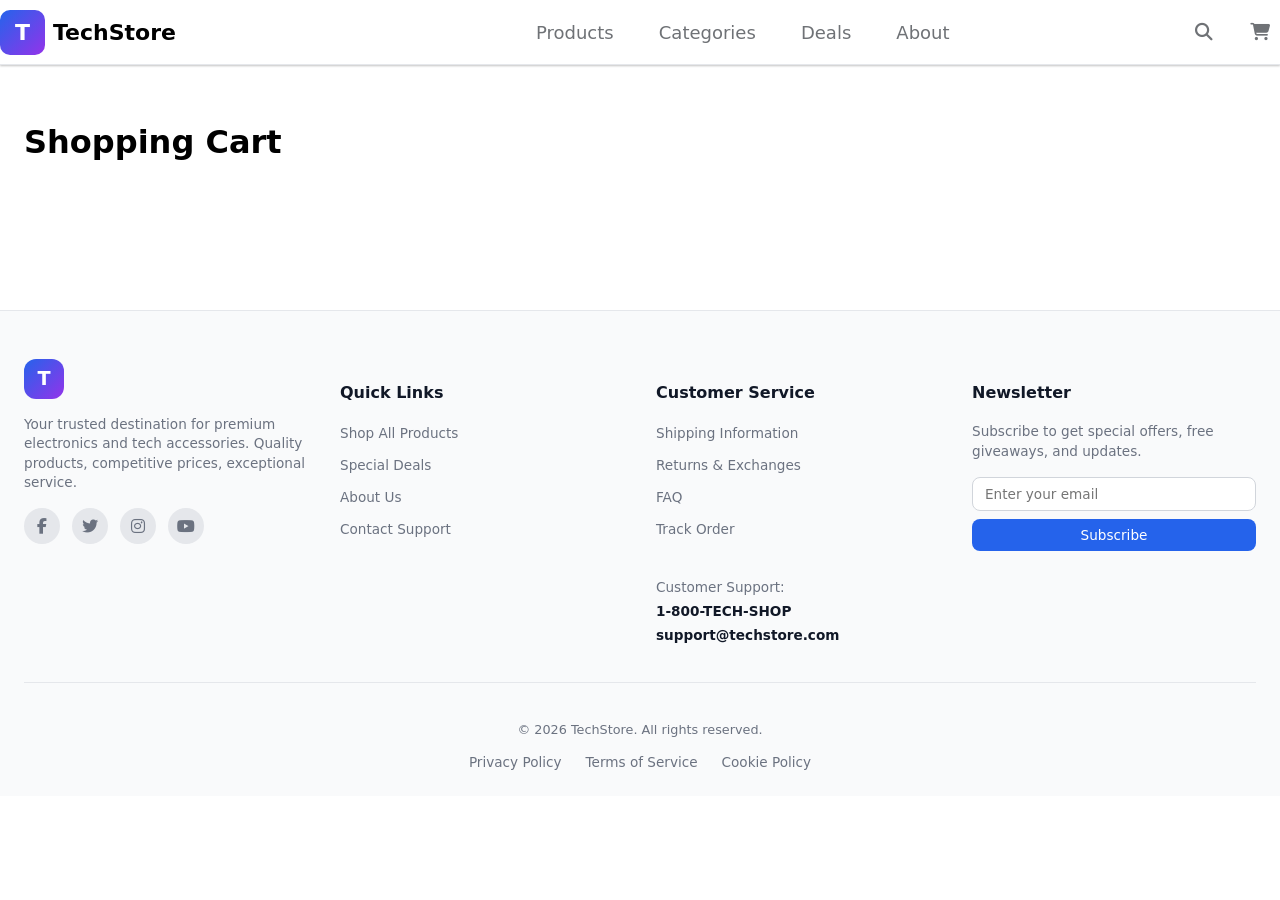
==== cart.html @ 21f39f79 "basic structure + style cart" ====
<!DOCTYPE html>
<html lang="en">
<head>
    <meta charset="UTF-8">
    <meta name="viewport" content="width=device-width, initial-scale=1.0">
    <title>TechStore - Shopping Cart</title>
    <link rel="stylesheet" href="https://cdnjs.cloudflare.com/ajax/libs/font-awesome/6.5.0/css/all.min.css">
    <link href="https://fonts.googleapis.com/css2?family=Inter:wght@400;500;600;700&display=swap" rel="stylesheet">
    <link rel="stylesheet" href="styles/style.css">
    <link rel="stylesheet" href="styles/style_cart.css">
</head>
<body>
    <header>
        <div class="header-container">
            <div class="header-content">
                <a class="logo-link" href="index.html">
                    <div class="logo-icon">T</div>
                    <span class="logo-text">TechStore</span>
                </a>
                <nav class="dekstop-nav">
                    <a href="index.html">Products</a>
                    <a href="categories.html">Categories</a>
                    <a href="deals.html">Deals</a>
                    <a href="about.html">About</a>
                </nav>
                <div class="header-actions">
                    <i class="fa-solid fa-magnifying-glass"></i>
                    <a href="cart.html" class="cart-icon-wrapper">
                        <i class="fa-solid fa-cart-shopping"></i>
                        <span class="cart-badge" id="cartBadge">0</span>
                    </a>
                </div>
            </div>    
        </div>
    </header>

    <main class="cart-page">
        <div class="container">
            <h1>Shopping Cart</h1>
            <div class="cart-layout">
                <div class="cart-items" id="cartItems"></div>
                <div class="cart-summary"></div>
            </div>
        </div>
    </main>

    <footer class="site-footer">
        <div class="container">
            <div class="footer-grid">
                <div>
                    <div class="footer-logo">T</div>
                    <p class="footer-text">Your trusted destination for premium electronics and tech accessories. Quality products, competitive prices, exceptional service.</p>
                    <div class="footer-social">
                        <a href="#" aria-label="Facebook"><i class="fab fa-facebook-f"></i></a>
                        <a href="#" aria-label="Twitter"><i class="fab fa-twitter"></i></a>
                        <a href="#" aria-label="Instagram"><i class="fab fa-instagram"></i></a>
                        <a href="#" aria-label="YouTube"><i class="fab fa-youtube"></i></a>
                    </div>
                </div>
                <div>
                    <h4>Quick Links</h4>
                    <ul>
                        <li><a href="index.html">Shop All Products</a></li>
                        <li><a href="deals.html">Special Deals</a></li>
                        <li><a href="about.html">About Us</a></li>
                        <li><a href="contact.html">Contact Support</a></li>
                    </ul>
                </div>
                <div>
                    <h4>Customer Service</h4>
                    <ul>
                        <li><a href="#">Shipping Information</a></li>
                        <li><a href="#">Returns & Exchanges</a></li>
                        <li><a href="#">FAQ</a></li>
                        <li><a href="#">Track Order</a></li>
                    </ul>
                    <div class="footer-contact">
                        <p>Customer Support:</p>
                        <p class="footer-phone">1-800-TECH-SHOP</p>
                        <p class="footer-email">support@techstore.com</p>
                    </div>
                </div>
                <div>
                    <h4>Newsletter</h4>
                    <p class="footer-newsletter-text">Subscribe to get special offers, free giveaways, and updates.</p>
                    <form id="newsletterForm">
                        <input type="email" placeholder="Enter your email" required>
                        <button type="submit">Subscribe</button>
                    </form>
                </div>
            </div>
            <div class="footer-bottom">
                <p>© 2026 TechStore. All rights reserved.</p>
                <div class="footer-links">
                    <a href="#">Privacy Policy</a>
                    <a href="#">Terms of Service</a>
                    <a href="#">Cookie Policy</a>
                </div>
            </div>
        </div>
    </footer>

    <script src="js/main.js"></script>
</body>
</html>
---- styles/style.css ----
body {
    font-family: var(--default-font-family,ui-sans-serif,system-ui,sans-serif,"Apple Color Emoji","Segoe UI Emoji","Segoe UI Symbol","Noto Color Emoji");
    margin: 0;
    padding: 0;
    background: #fff;
    line-height: 1.5;
}

button, option, select, input {
    font-family: var(--default-font-family,ui-sans-serif,system-ui,sans-serif,"Apple Color Emoji","Segoe UI Emoji","Segoe UI Symbol","Noto Color Emoji");
}

header {
    position: sticky;
    top: 0;
    z-index: 50;
    width: 100%;
    border-bottom: 1px solid #e5e7eb;
    background: #fff;
    box-shadow: 0 1px 2px 0 rgba(0, 0, 0, 0.24);
}

.header-container {
    max-width: 1280px;
    margin: 0 auto;
    padding: 0;
}

.header-content {
    display: flex;
    align-items: center;
    justify-content: space-between;
    height: 4rem;   
}

.logo-link {
  display: flex;
  align-items: center;
  gap: 0.5rem;
  text-decoration: none;
  color: inherit;
  flex-shrink: 0;
}

.logo-icon {
  display: flex;
  align-items: center;
  justify-content: center;
  width: 45px;
  height: 45px;
  border-radius: 10px;
  background: linear-gradient(135deg, #2563eb, #9333ea);
  color: #fff;
  font-weight: 700;
  font-size: 22px;
  flex-shrink: 0;
}   

.logo-text {
  font-weight: 700;
  font-size: 22px;
  white-space: nowrap;
  color:black;
}

.dekstop-nav {
    align-items: center;
    padding-left: 340px;
}

.dekstop-nav a{
    color:#6f7276;
    text-decoration: none;
    font-weight: 500;
    font-size: 18px;
    margin: 0 20px;
    transition: 0.2s ease;
}

.dekstop-nav a:hover {
    color:#2563eb
}

.header-actions {
    display: flex;
    align-items: center;
    gap: 1rem;
    margin-left: auto;
}

.header-actions i {
    width: 2.5rem;
    height: 2.5rem;
    display: flex;
    align-items: center;
    justify-content: center;
    border-radius: 9999px;
    color:#6f7276;
    font-size: 1.1rem;
    cursor: pointer;
    transition: 0.2s ease;
}

.header-actions i:hover {
    background: #f3f4f6;
}

.header-actions a {
    text-decoration: none;
    color: inherit;
}
.container {
    max-width: 1280px;
    margin: 0 auto;
    padding: 0 1.5rem;
}
.catalog-header {
    margin-bottom: 2rem;
    padding-top: 1rem;
}

.catalog-header h1 {
    font-size: 1.75rem;
    font-weight: 600;
    margin-bottom: 0.5rem;
    color: #111827;
}

.catalog-header p {
    font-size: 1rem;
    color: #6b7280;
}
.catalog-layout {
    display: flex;
    gap: 2rem;
    margin: 2rem 0 4rem;
}
.filter-sidebar {
    flex: 0 0 260px;
}
.products-area {
    flex: 1;
}
.products-grid {
    display: grid;
    grid-template-columns: repeat(auto-fill, minmax(280px, 1fr));
    gap: 1.5rem;
}
.filter-card {
    background: #fff;
    border: 1px solid #e5e7eb;
    border-radius: 1rem;
    padding: 1.5rem;
    position: sticky;
    top: 100px;
}
.filter-card h3 {
    font-size: 1.1rem;
    font-weight: 600;
    margin-bottom: 1.25rem;
    display: flex;
    align-items: center;
    gap: 0.5rem;
}
.product-card {
    background: #fff;
    border: 1px solid #e5e7eb;
    border-radius: 1rem;
    overflow: hidden;
    transition: all 0.25s ease;
    cursor: pointer;
}
.product-card-link {
    text-decoration: none;
    display: block;
}
.product-card:hover {
    
    box-shadow: 0 12px 24px -12px rgba(0, 0, 0, 0.15);
}
.product-img {
    aspect-ratio: 1 / 1;
    background: #f9fafb;
    overflow: hidden;
}
.product-img img {
    width: 100%;
    height: 100%;
    object-fit: cover;
    transition: transform 0.3s;
}
.product-card:hover .product-img img {
    transform: scale(1.05);
}
.product-info {
    padding: 1rem;
}
.product-category {
    font-size: 0.7rem;
    font-weight: 500;
    color: #6b7280;
    text-transform: uppercase;
    letter-spacing: 0.5px;
}
.product-title {
    font-weight: 600;
    font-size: 1rem;
    line-height: 1.4;
    margin-bottom: 0.5rem;
    color: #111827;
    text-decoration: none;
}
.rating {
    display: flex;
    align-items: center;
    gap: 0.25rem;
    margin: 0.5rem 0;
    color: #facc15;
}
.rating span {
    color: #6b7280;
    font-size: 0.8rem;
}
.price-row {
    display: flex;
    justify-content: space-between;
    align-items: center;
    margin-top: 0.5rem;
}
.price {
    font-weight: 700;
    font-size: 1.15rem;
    color: #2563eb;
}
.add-to-cart {
    background: #2563eb;
    border: none;
    color: white;
    padding: 0.4rem 1rem;
    border-radius: 2rem;
    font-size: 0.8rem;
    font-weight: 500;
    cursor: pointer;
    transition: 0.2s;
}
.add-to-cart:hover {
    background: #1d4ed8;
    transform: scale(0.97);
}
.filter-group label {
    display: flex;
    align-items: center;
    gap: 0.5rem;
    margin-bottom: 0.5rem;
    font-size: 0.9rem;
    cursor: pointer;
}
.price-inputs {
    display: flex;
    align-items: center;
    gap: 0.5rem;
    margin-bottom: 0.75rem;
}
.price-inputs input {
    width: 90px;
    padding: 0.4rem 0.5rem;
    border: 1px solid #d1d5db;
    border-radius: 0.5rem;
    font-size: 0.85rem;
}
.apply-btn {
    background: #2563eb;
    color: white;
    border: none;
    padding: 0.4rem 1rem;
    border-radius: 2rem;
    font-size: 0.8rem;
    cursor: pointer;
    transition: 0.2s;
}
.apply-btn:hover {
    background: #1d4ed8;
}

.catalog-meta {
    display: flex;
    justify-content: space-between;
    align-items: center;
    margin: 1.5rem 0 2rem;
}

.product-count {
    font-size: 0.9rem;
    color: #6b7280;
}

.sort-wrapper {
    display: flex;
    align-items: center;
    gap: 0.5rem;
}

.sort-label {
    font-size: 0.9rem;
    color: #6b7280;
}

.sort-select {
    padding: 0.4rem 0.6rem;
    border: 1px solid #e5e7eb;
    border-radius: 0.5rem;
    background: #fff;
    font-size: 0.9rem;
    font-weight: 500;
    color: #111827;
    cursor: pointer;
    outline: none;
    transition: border-color 0.2s;
}

.sort-select:focus {
    border-color: #2563eb;
}

.site-footer {
    background: #f9fafb;
    border-top: 1px solid #e5e7eb;
    padding: 3rem 0 1.5rem;
    margin-top: 3rem;
}

.footer-grid {
    display: grid;
    grid-template-columns: repeat(auto-fit, minmax(200px, 1fr));
    gap: 2rem;
    margin-bottom: 2rem;
}

.footer-logo {
    width: 40px;
    height: 40px;
    background: linear-gradient(135deg, #2563eb, #9333ea);
    border-radius: 0.75rem;
    display: flex;
    align-items: center;
    justify-content: center;
    color: white;
    font-weight: bold;
    font-size: 1.2rem;
    margin-bottom: 1rem;
}

.footer-text {
    color: #6b7280;
    font-size: 0.85rem;
    line-height: 1.4;
}

.site-footer h4 {
    font-size: 1rem;
    margin-bottom: 1rem;
    color: #111827;
}

.site-footer ul {
    list-style: none;
    padding: 0;
    margin: 0;
}

.site-footer li {
    margin-bottom: 0.5rem;
}

.site-footer a {
    color: #6b7280;
    text-decoration: none;
    font-size: 0.85rem;
    transition: 0.2s;
}

.site-footer a:hover {
    color: #2563eb;
}

#newsletterForm {
    display: flex;
    flex-direction: column;
    gap: 0.5rem;
}

#newsletterForm input {
    padding: 0.5rem 0.75rem;
    border: 1px solid #d1d5db;
    border-radius: 0.5rem;
    font-size: 0.85rem;
    outline: none;
}

#newsletterForm input:focus {
    border-color: #2563eb;
}

#newsletterForm button {
    background: #2563eb;
    color: white;
    border: none;
    padding: 0.5rem;
    border-radius: 0.5rem;
    cursor: pointer;
    font-size: 0.85rem;
    transition: 0.2s;
}

#newsletterForm button:hover {
    background: #1d4ed8;
}

.footer-bottom {
    text-align: center;
    padding-top: 1.5rem;
    border-top: 1px solid #e5e7eb;
    font-size: 0.8rem;
    color: #6b7280;
}

.footer-social {
    display: flex;
    gap: 0.75rem;
    margin-top: 1rem;
}

.footer-social a {
    width: 36px;
    height: 36px;
    display: flex;
    align-items: center;
    justify-content: center;
    background: #e5e7eb;
    border-radius: 50%;
    color: #6b7280;
    font-size: 1rem;
    transition: 0.2s;
}

.footer-social a:hover {
    background: #2563eb;
    color: white;
}

.footer-contact {
    margin-top: 1rem;
    padding-top: 1rem;
}

.footer-contact p {
    font-size: 0.85rem;
    margin: 0.25rem 0;
    color: #6b7280;
}

.footer-contact .footer-phone,
.footer-contact .footer-email {
    font-weight: 600;
    color: #111827;
}

.footer-newsletter-text {
    font-size: 0.85rem;
    color: #6b7280;
    margin-bottom: 1rem;
}

.footer-links {
    display: flex;
    justify-content: center;
    gap: 1.5rem;
    margin-top: 0.5rem;
}

.footer-links a {
    color: #6b7280;
    text-decoration: none;
    transition: color 0.2s;
}

.footer-links a:hover {
    color: #2563eb;
}

.slider-group {
    width: 100%;
}

.slider-container {
    position: relative;
    width: 100%;
    height: 20px;
}

.slider-track {
    position: absolute;
    width: 100%;
    height: 100%;
    background: #e5e7eb;
    border-radius: 10px;
}

.slider-range {
    position: absolute;
    height: 100%;
    background: black;
    border-radius: 10px;
}

.slider-container input {
    position: absolute;
    width: 100%;
    pointer-events: none;
    -webkit-appearance: none;
    appearance: none;
    background: transparent;
    top: 0;
    left: 0;
    margin: 0;
    padding: 0;
}

.slider-container input::-webkit-slider-thumb {
    pointer-events: auto;
    -webkit-appearance: none;
    appearance: none;
    width: 20px;
    height: 20px;
    background: white;
    border-radius: 50%;
    border: 2px solid black;
    cursor: pointer;
    transition: box-shadow 0.2s;
}

.slider-container input::-webkit-slider-thumb:hover {
    background: white;
    box-shadow: 0 0 0 6px rgba(0, 0, 0, 0.1);
}

.slider-container input::-webkit-slider-thumb:active {
    background: white;
    box-shadow: 0 0 0 8px rgba(0, 0, 0, 0.15);
}

.price-labels {
    display: flex;
    justify-content: space-between;
    margin-top: 0.5rem;
    font-size: 0.85rem;
    color: #6b7280;
}

.price-labels span {
    font-weight: 500;
    color: #111827;
}

.clear-filters-btn {
    width: 100%;
    border-radius: 0.5rem;
    border: 1px solid #e5e7eb;
    background: white;
    padding: 0.5rem 1rem;
    font-size: 0.875rem;
    font-weight: 600;
    cursor: pointer;
    transition: all 0.2s;
    margin-top: 1rem;
}

.clear-filters-btn:hover {
    background: #f9fafb;
}
.cart-icon-wrapper {
    position: relative;
    display: inline-flex;
    align-items: center;
    justify-content: center;
}

.cart-badge {
    position: absolute;
    top: -8px;
    right: -12px;
    background: #2563eb;
    color: white;
    font-size: 0.7rem;
    font-weight: 700;
    min-width: 18px;
    height: 18px;
    padding: 0 4px;
    border-radius: 999px;
    display: flex;
    align-items: center;
    justify-content: center;
    box-sizing: border-box;
}
---- styles/style_cart.css ----
/* Cart Page Styles */
.cart-page {
    padding: 2rem 0 4rem;
}

.cart-page h1 {
    font-size: 2rem;
    font-weight: 600;
    margin-bottom: 2rem;
}

.cart-layout {
    display: grid;
    grid-template-columns: 1fr 380px;
    gap: 2rem;
}

@media (max-width: 768px) {
    .cart-layout {
        grid-template-columns: 1fr;
    }
}
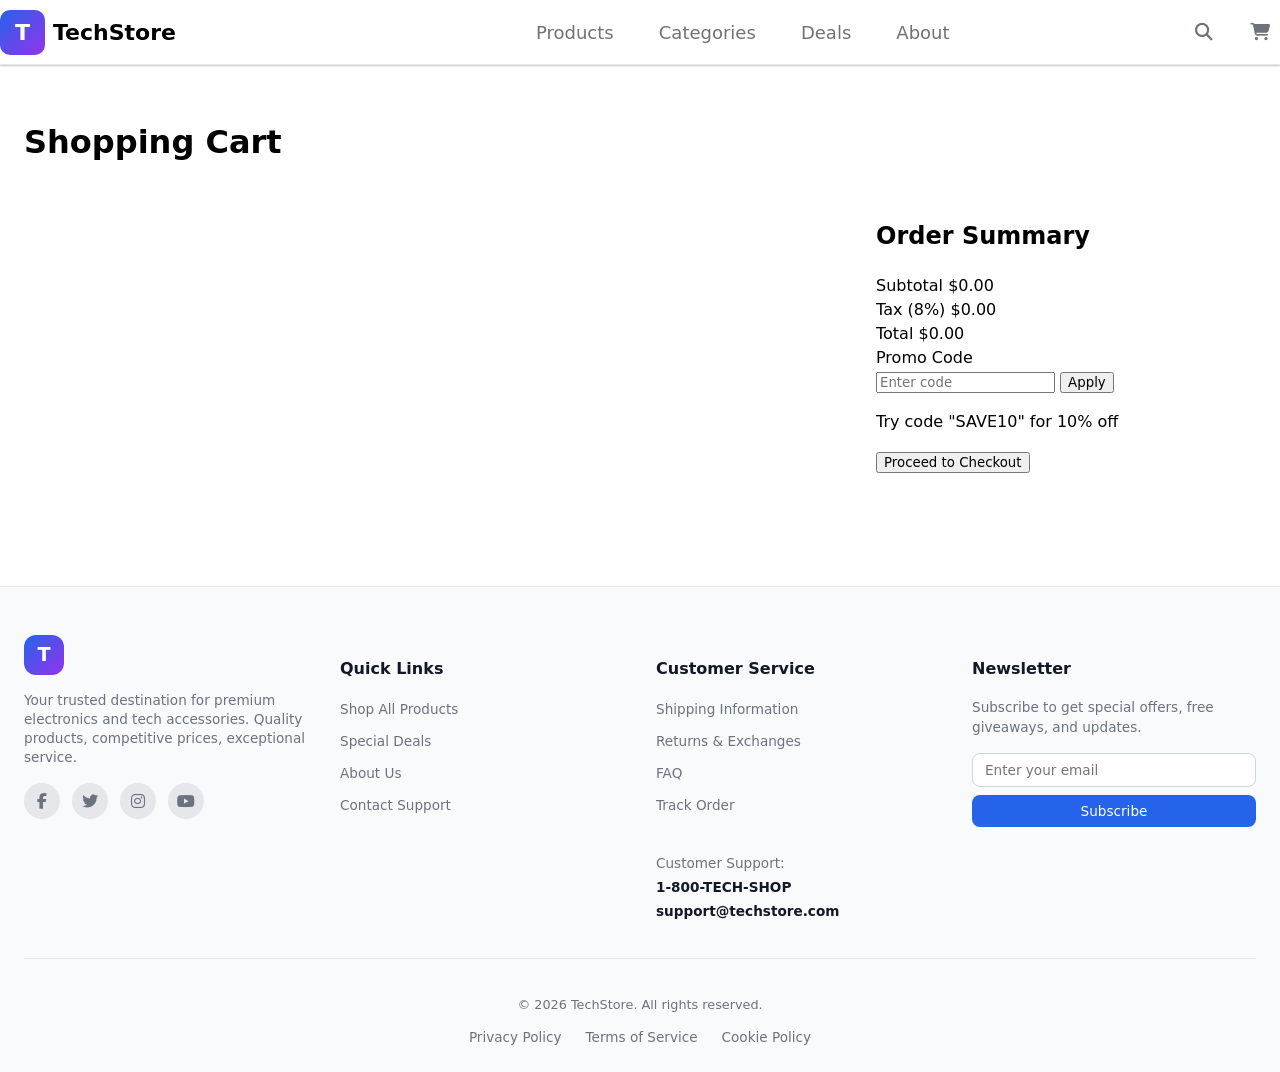
==== commit f89af754: "cards: structure + styles" ====
--- a/cart.html
+++ b/cart.html
@@ -39,7 +39,41 @@
             <h1>Shopping Cart</h1>
             <div class="cart-layout">
                 <div class="cart-items" id="cartItems"></div>
-                <div class="cart-summary"></div>
+                <div class="cart-summary">
+                    <div class="summary-card">
+                        <h2>Order Summary</h2>
+                        
+                        <div class="summary-row">
+                            <span>Subtotal</span>
+                            <span id="subtotal">$0.00</span>
+                        </div>
+                        <div class="summary-row">
+                            <span>Tax (8%)</span>
+                            <span id="tax">$0.00</span>
+                        </div>
+                        <div class="summary-row total">
+                            <span>Total</span>
+                            <span id="total">$0.00</span>
+                        </div>
+
+                        <div class="promo-section">
+                            <label>Promo Code</label>
+                            <div class="promo-input-group">
+                                <input type="text" id="promoCode" placeholder="Enter code">
+                                <button id="applyPromoBtn" class="apply-promo-btn">Apply</button>
+                            </div>
+                            <p class="promo-hint">Try code "SAVE10" for 10% off</p>
+                            <p id="promoMessage" class="promo-message"></p>
+                        </div>
+
+                        <button id="checkoutBtn" class="checkout-btn">Proceed to Checkout</button>
+                    </div>
+                </div>
+            </div>
+            <div class="empty-cart" id="emptyCart" style="display: none;">
+                <h1>Your Cart is Empty</h1>
+                <p>Add some amazing products to get started!</p>
+                <a href="index.html" class="continue-shopping-btn">Continue Shopping</a>
             </div>
         </div>
     </main>
--- a/styles/style_cart.css
+++ b/styles/style_cart.css
@@ -19,4 +19,205 @@
     .cart-layout {
         grid-template-columns: 1fr;
     }
+}
+
+.empty-cart {
+    text-align: center;
+    padding: 4rem 2rem;
+}
+
+.empty-cart h1 {
+    font-size: 2rem;
+    font-weight: 600;
+    margin-bottom: 1rem;
+    color: #111827;
+}
+
+.empty-cart p {
+    font-size: 1rem;
+    color: #6b7280;
+    margin-bottom: 2rem;
+}
+
+.continue-shopping-btn {
+    display: inline-block;
+    background: #2563eb;
+    color: white;
+    text-decoration: none;
+    padding: 0.75rem 2rem;
+    border-radius: 0.5rem;
+    font-weight: 600;
+}
+
+.continue-shopping-btn:hover {
+    background: #1d4ed8;
+}
+
+.cart-items {
+    display: flex;
+    flex-direction: column;
+    gap: 1rem;
+}
+
+.cart-item {
+    display: flex;
+    gap: 1.5rem;
+    background: white;
+    border: 1px solid #e5e7eb;
+    border-radius: 1rem;
+    padding: 1.5rem;
+}
+
+.cart-item-image {
+    width: 120px;
+    height: 120px;
+    flex-shrink: 0;
+    background: #f9fafb;
+    border-radius: 0.75rem;
+    overflow: hidden;
+}
+
+.cart-item-image img {
+    width: 100%;
+    height: 100%;
+    object-fit: cover;
+}
+
+.cart-item-details {
+    flex: 1;
+    display: flex;
+    flex-direction: column;
+    justify-content: space-between;
+}
+
+.cart-item-header {
+    display: flex;
+    justify-content: space-between;
+    align-items: flex-start;
+}
+
+.cart-item-header h3 {
+    font-size: 1.125rem;
+    font-weight: 600;
+    margin-bottom: 0.25rem;
+}
+
+.cart-item-header h3 a {
+    color: #111827;
+    text-decoration: none;
+}
+
+.cart-item-header h3 a:hover {
+    color: #2563eb;
+}
+
+.cart-item-category {
+    font-size: 0.75rem;
+    color: #6b7280;
+    text-transform: uppercase;
+}
+
+.remove-item {
+    background: none;
+    border: none;
+    width: 32px;
+    height: 32px;
+    border-radius: 50%;
+    display: flex;
+    align-items: center;
+    justify-content: center;
+    cursor: pointer;
+    color: #9ca3af;
+    transition: 0.2s;
+}
+
+.remove-item:hover {
+    background: #fef2f2;
+    color: #ef4444;
+}
+
+.cart-item-footer {
+    display: flex;
+    justify-content: space-between;
+    align-items: center;
+    margin-top: 1rem;
+}
+
+.quantity-control {
+    display: flex;
+    align-items: center;
+    gap: 0.75rem;
+}
+
+.quantity-control button {
+    width: 32px;
+    height: 32px;
+    border: 1px solid #e5e7eb;
+    background: white;
+    border-radius: 0.5rem;
+    cursor: pointer;
+    font-size: 1rem;
+    transition: 0.2s;
+}
+
+.quantity-control button:hover {
+    background: #f9fafb;
+}
+
+.quantity-control span {
+    min-width: 32px;
+    text-align: center;
+    font-weight: 600;
+}
+
+.item-price {
+    text-align: right;
+}
+
+.item-price .price {
+    font-size: 1.125rem;
+    font-weight: 700;
+    color: #2563eb;
+}
+
+.item-price .unit-price {
+    font-size: 0.7rem;
+    color: #6b7280;
+    margin-top: 0.25rem;
+}
+
+@media (max-width: 768px) {
+    .cart-item {
+        flex-direction: column;
+        padding: 1rem;
+    }
+    
+    .cart-item-image {
+        width: 100%;
+        height: auto;
+        aspect-ratio: 1 / 1;
+    }
+    
+    .cart-item-header {
+        flex-direction: column;
+        gap: 0.5rem;
+    }
+    
+    .remove-item {
+        align-self: flex-end;
+    }
+    
+    .cart-item-footer {
+        flex-direction: column;
+        gap: 1rem;
+        align-items: flex-start;
+    }
+    
+    .item-price {
+        text-align: left;
+        width: 100%;
+        display: flex;
+        justify-content: space-between;
+        align-items: center;
+    }
 }
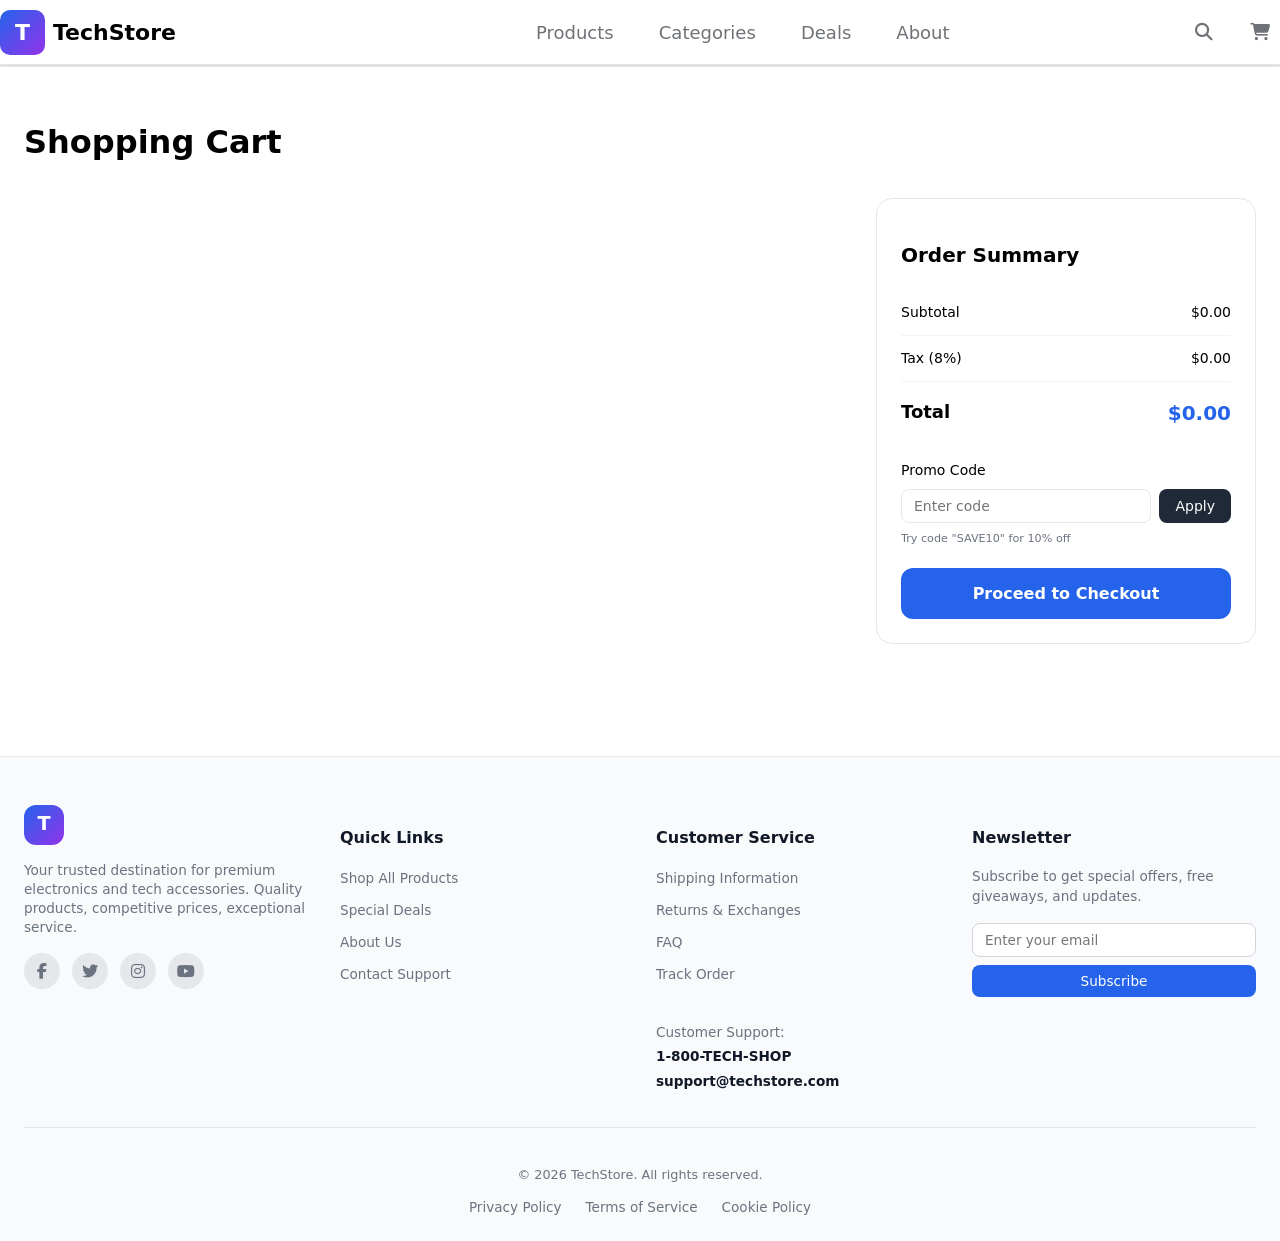
==== commit d2817c48: "full styles + data cart" ====
--- a/cart.html
+++ b/cart.html
@@ -135,5 +135,6 @@
     </footer>
 
     <script src="js/main.js"></script>
+    <script src="js/cart.js"></script>
 </body>
 </html>
--- a/styles/style_cart.css
+++ b/styles/style_cart.css
@@ -220,4 +220,120 @@
         justify-content: space-between;
         align-items: center;
     }
+}
+
+/* Order Summary */
+.summary-card {
+    background: white;
+    border: 1px solid #e5e7eb;
+    border-radius: 1rem;
+    padding: 1.5rem;
+    position: sticky;
+    top: 100px;
+}
+
+.summary-card h2 {
+    font-size: 1.25rem;
+    font-weight: 600;
+    margin-bottom: 1.25rem;
+}
+
+.summary-row {
+    display: flex;
+    justify-content: space-between;
+    padding: 0.75rem 0;
+    border-bottom: 1px solid #f3f4f6;
+    font-size: 0.875rem;
+}
+
+.summary-row.total {
+    border-bottom: none;
+    padding-top: 1rem;
+    font-size: 1.125rem;
+    font-weight: 700;
+}
+
+.summary-row.total span:last-child {
+    color: #2563eb;
+    font-size: 1.25rem;
+}
+
+.promo-section {
+    margin: 1.25rem 0;
+}
+
+.promo-section label {
+    display: block;
+    font-size: 0.875rem;
+    font-weight: 500;
+    margin-bottom: 0.5rem;
+}
+
+.promo-input-group {
+    display: flex;
+    gap: 0.5rem;
+}
+
+.promo-input-group input {
+    flex: 1;
+    padding: 0.5rem 0.75rem;
+    border: 1px solid #e5e7eb;
+    border-radius: 0.5rem;
+    font-size: 0.875rem;
+    outline: none;
+}
+
+.promo-input-group input:focus {
+    border-color: #2563eb;
+}
+
+.apply-promo-btn {
+    padding: 0.5rem 1rem;
+    background: #1f2937;
+    color: white;
+    border: none;
+    border-radius: 0.5rem;
+    font-size: 0.875rem;
+    cursor: pointer;
+    transition: 0.2s;
+}
+
+.apply-promo-btn:hover {
+    background: #111827;
+}
+
+.promo-hint {
+    font-size: 0.7rem;
+    color: #6b7280;
+    margin-top: 0.5rem;
+}
+
+.promo-message {
+    font-size: 0.75rem;
+    margin-top: 0.5rem;
+}
+
+.promo-message.success {
+    color: #10b981;
+}
+
+.promo-message.error {
+    color: #ef4444;
+}
+
+.checkout-btn {
+    width: 100%;
+    padding: 1rem;
+    background: #2563eb;
+    color: white;
+    border: none;
+    border-radius: 0.75rem;
+    font-size: 1rem;
+    font-weight: 600;
+    cursor: pointer;
+    transition: 0.2s;
+}
+
+.checkout-btn:hover {
+    background: #1d4ed8;
 }
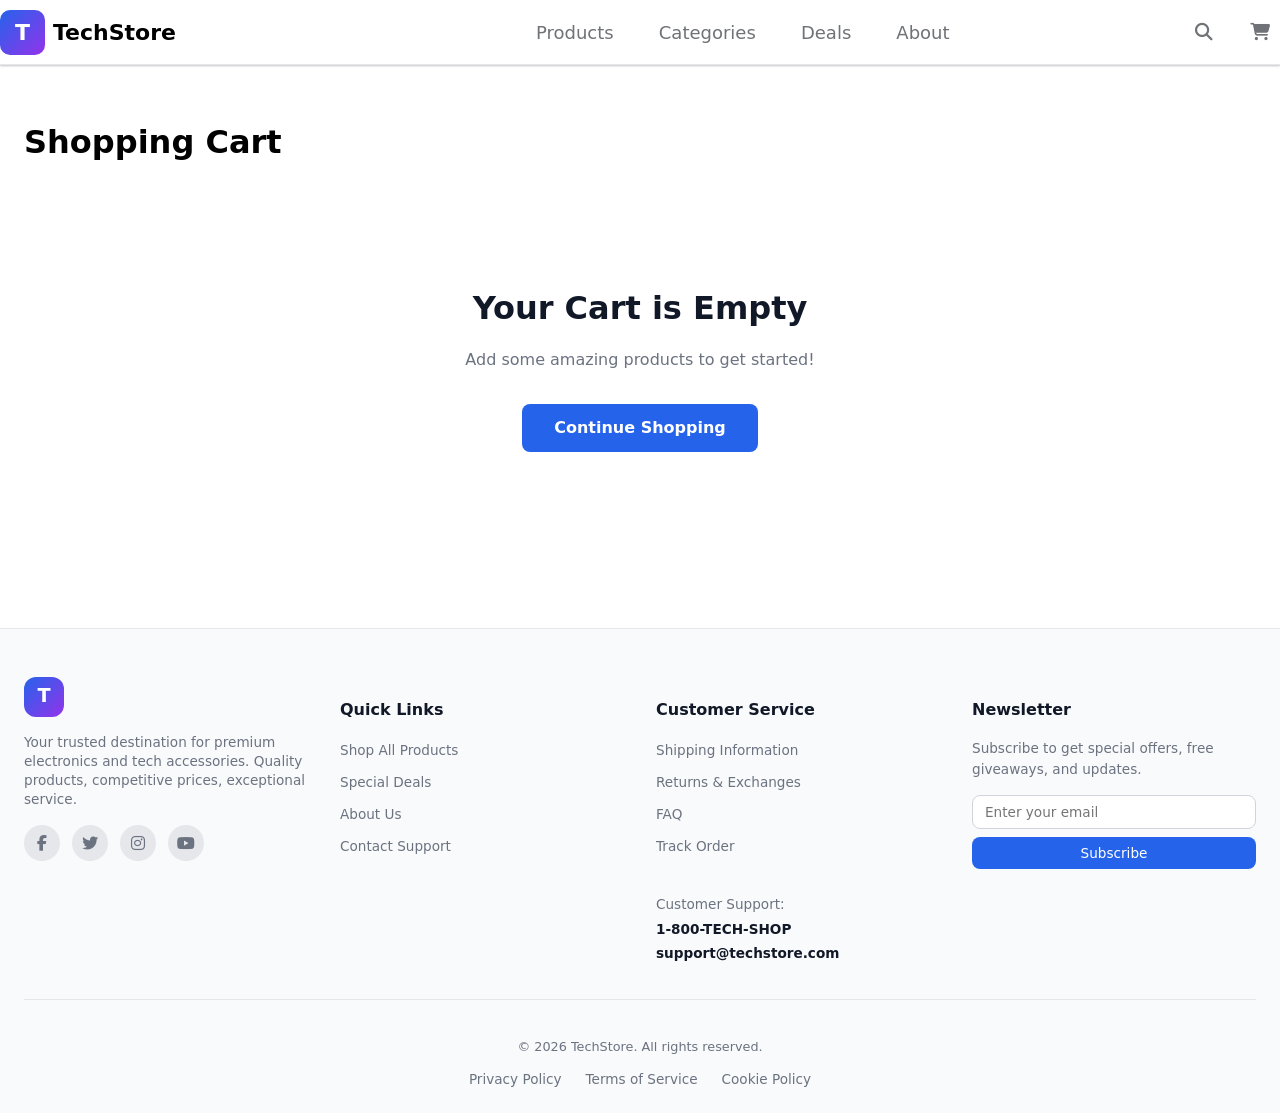
==== commit d8f1dd33: "final cart" ====
--- a/cart.html
+++ b/cart.html
@@ -47,6 +47,10 @@
                             <span>Subtotal</span>
                             <span id="subtotal">$0.00</span>
                         </div>
+                        <div class="summary-row discount" id="discountRow" style="display: none;">
+                            <span>Discount (SAVE10)</span>
+                            <span id="discountAmount">-$0.00</span>
+                        </div>
                         <div class="summary-row">
                             <span>Tax (8%)</span>
                             <span id="tax">$0.00</span>
@@ -67,6 +71,25 @@
                         </div>
 
                         <button id="checkoutBtn" class="checkout-btn">Proceed to Checkout</button>
+                    </div>
+
+                    <div class="shipping-info-card">
+                        <h3><i class="fa-solid fa-truck"></i> Shipping Information</h3>
+                        <div class="shipping-details">
+                            <div class="shipping-address">
+                                <i class="fa-solid fa-location-dot"></i>
+                                <div>
+                                    <p class="shipping-label">Delivery Address</p>
+                                    <p>123 Tech Street</p>
+                                    <p>San Francisco, CA 94105</p>
+                                </div>
+                            </div>
+                            <div class="shipping-estimate">
+                                <p class="shipping-label">Estimated Delivery</p>
+                                <p>3-5 business days</p>
+                                <p class="free-shipping-text">Free shipping on orders over $50</p>
+                            </div>
+                        </div>
                     </div>
                 </div>
             </div>
--- a/styles/style_cart.css
+++ b/styles/style_cart.css
@@ -1,4 +1,3 @@
-/* Cart Page Styles */
 .cart-page {
     padding: 2rem 0 4rem;
 }
@@ -160,7 +159,12 @@
     transition: 0.2s;
 }
 
-.quantity-control button:hover {
+.quantity-control button:disabled {
+    opacity: 0.5;
+    cursor: not-allowed;
+}
+
+.quantity-control button:hover:not(:disabled) {
     background: #f9fafb;
 }
 
@@ -222,14 +226,11 @@
     }
 }
 
-/* Order Summary */
 .summary-card {
     background: white;
     border: 1px solid #e5e7eb;
     border-radius: 1rem;
     padding: 1.5rem;
-    position: sticky;
-    top: 100px;
 }
 
 .summary-card h2 {
@@ -285,6 +286,11 @@
 
 .promo-input-group input:focus {
     border-color: #2563eb;
+}
+
+.promo-input-group input:disabled {
+    background: #f3f4f6;
+    cursor: not-allowed;
 }
 
 .apply-promo-btn {
@@ -298,8 +304,13 @@
     transition: 0.2s;
 }
 
-.apply-promo-btn:hover {
+.apply-promo-btn:hover:not(:disabled) {
     background: #111827;
+}
+
+.apply-promo-btn:disabled {
+    background: #9ca3af;
+    cursor: not-allowed;
 }
 
 .promo-hint {
@@ -336,4 +347,83 @@
 
 .checkout-btn:hover {
     background: #1d4ed8;
+}
+
+.shipping-info-card {
+    background: white;
+    border: 1px solid #e5e7eb;
+    border-radius: 1rem;
+    padding: 1.5rem;
+    margin-top: 1rem;
+}
+
+.shipping-info-card h3 {
+    display: flex;
+    align-items: center;
+    gap: 0.5rem;
+    font-size: 1rem;
+    font-weight: 600;
+    margin-bottom: 1rem;
+}
+
+.shipping-info-card h3 i {
+    color: #2563eb;
+}
+
+.shipping-details {
+    display: flex;
+    flex-direction: column;
+    gap: 1rem;
+}
+
+.shipping-address {
+    display: flex;
+    gap: 0.75rem;
+    font-size: 0.875rem;
+    color: #6b7280;
+    align-items: baseline;
+}
+
+.shipping-address i {
+    color: #9ca3af;
+    width: 14px;
+    height: 14px;
+    display: inline-flex;
+    align-items: center;
+    justify-content: center;
+    flex-shrink: 0;
+    font-size: 0.875rem;
+}
+
+.shipping-label {
+    font-weight: 600;
+    color: #111827;
+    margin-bottom: 0.25rem;
+    line-height: 1.4;
+}
+
+.shipping-estimate {
+    border-top: 1px solid #f3f4f6;
+    padding-top: 1rem;
+    font-size: 0.875rem;
+    color: #6b7280;
+}
+
+.free-shipping-text {
+    color: #10b981;
+    margin-top: 0.5rem;
+    font-weight: 500;
+}
+
+.summary-row.discount {
+    color: #10b981;
+}
+
+.summary-row.discount span:first-child {
+    color: #10b981;
+}
+
+.summary-row.discount span:last-child {
+    color: #10b981;
+    font-weight: 600;
 }
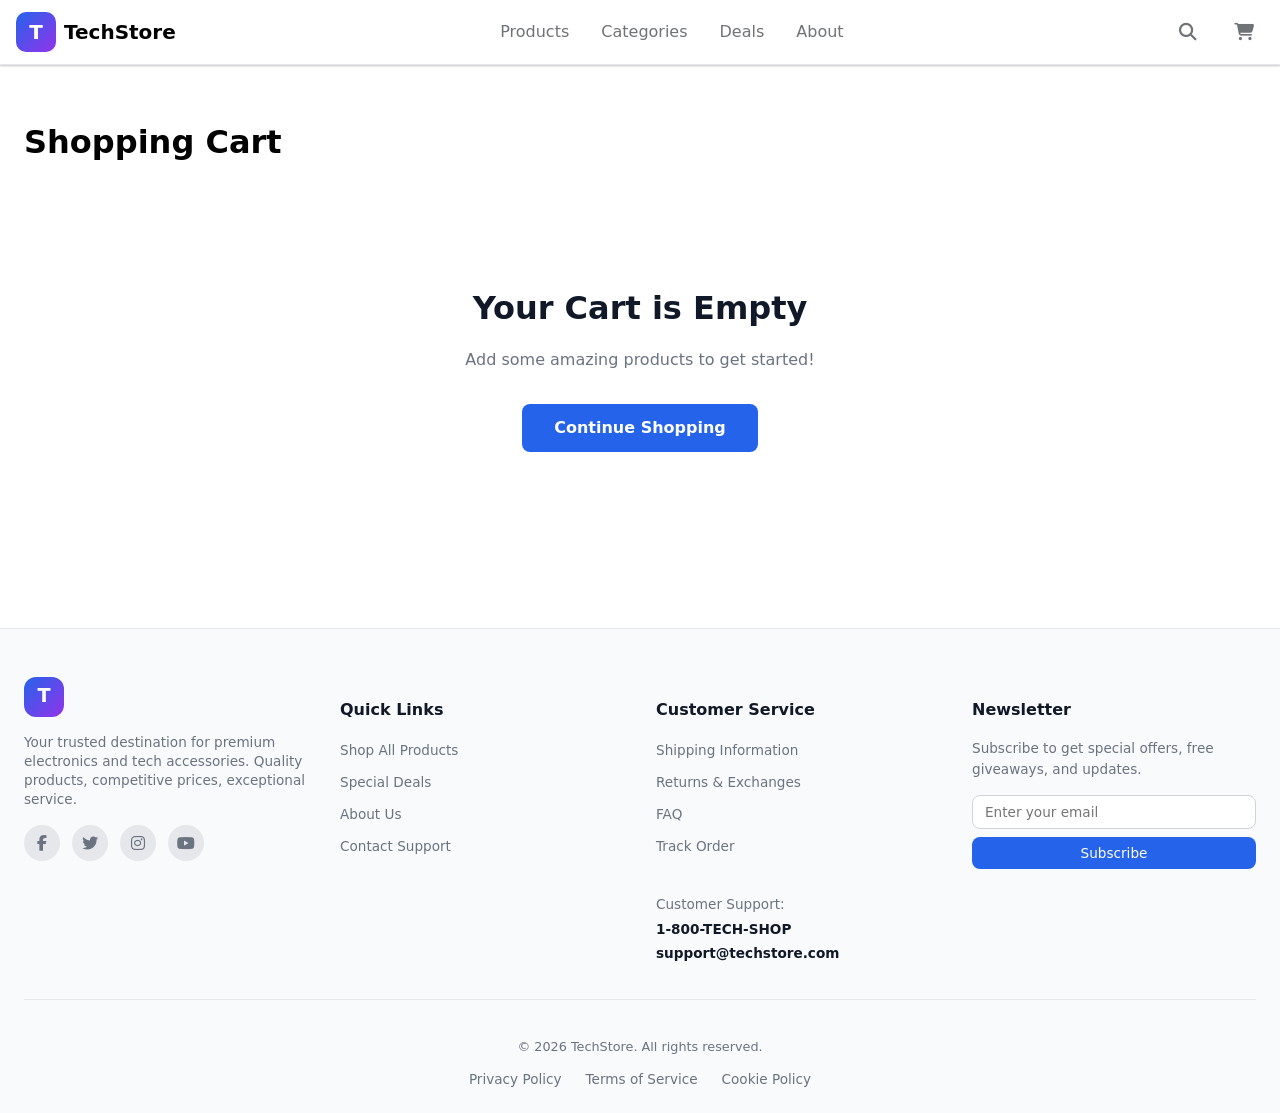
==== commit 7a429139: "final all is ready!!!" ====
--- a/cart.html
+++ b/cart.html
@@ -29,10 +29,28 @@
                         <i class="fa-solid fa-cart-shopping"></i>
                         <span class="cart-badge" id="cartBadge">0</span>
                     </a>
+                    <button class="mobile-menu-btn" id="mobileMenuBtn">
+                        <i class="fa-solid fa-bars"></i>
+                    </button>
                 </div>
             </div>    
         </div>
     </header>
+
+    <div class="mobile-nav" id="mobileNav">
+        <div class="mobile-nav-header">
+            <span class="mobile-nav-title">Menu</span>
+            <button class="mobile-nav-close" id="mobileNavClose">
+                <i class="fa-solid fa-times"></i>
+            </button>
+        </div>
+        <div class="mobile-nav-links">
+            <a href="index.html">Products</a>
+            <a href="categories.html">Categories</a>
+            <a href="deals.html">Deals</a>
+            <a href="about.html">About</a>
+        </div>
+    </div>
 
     <main class="cart-page">
         <div class="container">
--- a/styles/style.css
+++ b/styles/style.css
@@ -23,79 +23,78 @@
 .header-container {
     max-width: 1280px;
     margin: 0 auto;
-    padding: 0;
+    padding: 0 1rem;
 }
 
 .header-content {
     display: flex;
     align-items: center;
     justify-content: space-between;
-    height: 4rem;   
+    height: 4rem;
 }
 
 .logo-link {
-  display: flex;
-  align-items: center;
-  gap: 0.5rem;
-  text-decoration: none;
-  color: inherit;
-  flex-shrink: 0;
+    display: flex;
+    align-items: center;
+    gap: 0.5rem;
+    text-decoration: none;
+    color: inherit;
+    flex-shrink: 0;
 }
 
 .logo-icon {
-  display: flex;
-  align-items: center;
-  justify-content: center;
-  width: 45px;
-  height: 45px;
-  border-radius: 10px;
-  background: linear-gradient(135deg, #2563eb, #9333ea);
-  color: #fff;
-  font-weight: 700;
-  font-size: 22px;
-  flex-shrink: 0;
-}   
+    display: flex;
+    align-items: center;
+    justify-content: center;
+    width: 40px;
+    height: 40px;
+    border-radius: 10px;
+    background: linear-gradient(135deg, #2563eb, #9333ea);
+    color: #fff;
+    font-weight: 700;
+    font-size: 20px;
+    flex-shrink: 0;
+}
 
 .logo-text {
-  font-weight: 700;
-  font-size: 22px;
-  white-space: nowrap;
-  color:black;
+    font-weight: 700;
+    font-size: 20px;
+    white-space: nowrap;
+    color: black;
 }
 
 .dekstop-nav {
-    align-items: center;
-    padding-left: 340px;
-}
-
-.dekstop-nav a{
-    color:#6f7276;
+    display: flex;
+    align-items: center;
+    gap: 2rem;
+}
+
+.dekstop-nav a {
+    color: #6f7276;
     text-decoration: none;
     font-weight: 500;
-    font-size: 18px;
-    margin: 0 20px;
+    font-size: 1rem;
     transition: 0.2s ease;
 }
 
 .dekstop-nav a:hover {
-    color:#2563eb
+    color: #2563eb;
 }
 
 .header-actions {
     display: flex;
     align-items: center;
     gap: 1rem;
-    margin-left: auto;
 }
 
 .header-actions i {
-    width: 2.5rem;
-    height: 2.5rem;
+    width: 40px;
+    height: 40px;
     display: flex;
     align-items: center;
     justify-content: center;
-    border-radius: 9999px;
-    color:#6f7276;
+    border-radius: 50%;
+    color: #6f7276;
     font-size: 1.1rem;
     cursor: pointer;
     transition: 0.2s ease;
@@ -109,11 +108,120 @@
     text-decoration: none;
     color: inherit;
 }
+
+.mobile-menu-btn {
+    display: none;
+    background: none;
+    border: none;
+    width: 40px;
+    height: 40px;
+    border-radius: 50%;
+    cursor: pointer;
+    font-size: 1.2rem;
+    color: #6f7276;
+}
+
+.mobile-menu-btn:hover {
+    background: #f3f4f6;
+}
+
+.mobile-nav {
+    position: fixed;
+    top: 0;
+    left: -100%;
+    width: 80%;
+    max-width: 300px;
+    height: 100%;
+    background: white;
+    z-index: 1001;
+    transition: left 0.3s ease;
+    box-shadow: 2px 0 12px rgba(0, 0, 0, 0.1);
+    display: flex;
+    flex-direction: column;
+}
+
+.mobile-nav.open {
+    left: 0;
+}
+
+.mobile-nav-header {
+    display: flex;
+    justify-content: space-between;
+    align-items: center;
+    padding: 1rem;
+    border-bottom: 1px solid #e5e7eb;
+}
+
+.mobile-nav-title {
+    font-size: 1.125rem;
+    font-weight: 600;
+}
+
+.mobile-nav-close {
+    background: none;
+    border: none;
+    width: 32px;
+    height: 32px;
+    border-radius: 50%;
+    cursor: pointer;
+    font-size: 1rem;
+}
+
+.mobile-nav-links {
+    display: flex;
+    flex-direction: column;
+    padding: 1rem;
+}
+
+.mobile-nav-links a {
+    padding: 0.75rem 0;
+    color: #6f7276;
+    text-decoration: none;
+    font-size: 1rem;
+    border-bottom: 1px solid #f3f4f6;
+}
+
+.mobile-nav-links a:hover {
+    color: #2563eb;
+}
+
+.overlay {
+    position: fixed;
+    top: 0;
+    left: 0;
+    width: 100%;
+    height: 100%;
+    background: rgba(0, 0, 0, 0.5);
+    z-index: 1000;
+    display: none;
+}
+
+.overlay.active {
+    display: block;
+}
+
+.mobile-filter-btn {
+    display: none;
+    width: 100%;
+    background: #f3f4f6;
+    border: 1px solid #e5e7eb;
+    padding: 0.75rem;
+    border-radius: 0.5rem;
+    font-size: 0.875rem;
+    font-weight: 500;
+    cursor: pointer;
+    margin-bottom: 1rem;
+    gap: 0.5rem;
+    align-items: center;
+    justify-content: center;
+}
+
 .container {
     max-width: 1280px;
     margin: 0 auto;
     padding: 0 1.5rem;
 }
+
 .catalog-header {
     margin-bottom: 2rem;
     padding-top: 1rem;
@@ -175,7 +283,6 @@
     display: block;
 }
 .product-card:hover {
-    
     box-shadow: 0 12px 24px -12px rgba(0, 0, 0, 0.15);
 }
 .product-img {
@@ -232,21 +339,6 @@
     font-size: 1.15rem;
     color: #2563eb;
 }
-.add-to-cart {
-    background: #2563eb;
-    border: none;
-    color: white;
-    padding: 0.4rem 1rem;
-    border-radius: 2rem;
-    font-size: 0.8rem;
-    font-weight: 500;
-    cursor: pointer;
-    transition: 0.2s;
-}
-.add-to-cart:hover {
-    background: #1d4ed8;
-    transform: scale(0.97);
-}
 .filter-group label {
     display: flex;
     align-items: center;
@@ -254,32 +346,6 @@
     margin-bottom: 0.5rem;
     font-size: 0.9rem;
     cursor: pointer;
-}
-.price-inputs {
-    display: flex;
-    align-items: center;
-    gap: 0.5rem;
-    margin-bottom: 0.75rem;
-}
-.price-inputs input {
-    width: 90px;
-    padding: 0.4rem 0.5rem;
-    border: 1px solid #d1d5db;
-    border-radius: 0.5rem;
-    font-size: 0.85rem;
-}
-.apply-btn {
-    background: #2563eb;
-    color: white;
-    border: none;
-    padding: 0.4rem 1rem;
-    border-radius: 2rem;
-    font-size: 0.8rem;
-    cursor: pointer;
-    transition: 0.2s;
-}
-.apply-btn:hover {
-    background: #1d4ed8;
 }
 
 .catalog-meta {
@@ -315,179 +381,11 @@
     color: #111827;
     cursor: pointer;
     outline: none;
-    transition: border-color 0.2s;
 }
 
 .sort-select:focus {
     border-color: #2563eb;
 }
-
-.site-footer {
-    background: #f9fafb;
-    border-top: 1px solid #e5e7eb;
-    padding: 3rem 0 1.5rem;
-    margin-top: 3rem;
-}
-
-.footer-grid {
-    display: grid;
-    grid-template-columns: repeat(auto-fit, minmax(200px, 1fr));
-    gap: 2rem;
-    margin-bottom: 2rem;
-}
-
-.footer-logo {
-    width: 40px;
-    height: 40px;
-    background: linear-gradient(135deg, #2563eb, #9333ea);
-    border-radius: 0.75rem;
-    display: flex;
-    align-items: center;
-    justify-content: center;
-    color: white;
-    font-weight: bold;
-    font-size: 1.2rem;
-    margin-bottom: 1rem;
-}
-
-.footer-text {
-    color: #6b7280;
-    font-size: 0.85rem;
-    line-height: 1.4;
-}
-
-.site-footer h4 {
-    font-size: 1rem;
-    margin-bottom: 1rem;
-    color: #111827;
-}
-
-.site-footer ul {
-    list-style: none;
-    padding: 0;
-    margin: 0;
-}
-
-.site-footer li {
-    margin-bottom: 0.5rem;
-}
-
-.site-footer a {
-    color: #6b7280;
-    text-decoration: none;
-    font-size: 0.85rem;
-    transition: 0.2s;
-}
-
-.site-footer a:hover {
-    color: #2563eb;
-}
-
-#newsletterForm {
-    display: flex;
-    flex-direction: column;
-    gap: 0.5rem;
-}
-
-#newsletterForm input {
-    padding: 0.5rem 0.75rem;
-    border: 1px solid #d1d5db;
-    border-radius: 0.5rem;
-    font-size: 0.85rem;
-    outline: none;
-}
-
-#newsletterForm input:focus {
-    border-color: #2563eb;
-}
-
-#newsletterForm button {
-    background: #2563eb;
-    color: white;
-    border: none;
-    padding: 0.5rem;
-    border-radius: 0.5rem;
-    cursor: pointer;
-    font-size: 0.85rem;
-    transition: 0.2s;
-}
-
-#newsletterForm button:hover {
-    background: #1d4ed8;
-}
-
-.footer-bottom {
-    text-align: center;
-    padding-top: 1.5rem;
-    border-top: 1px solid #e5e7eb;
-    font-size: 0.8rem;
-    color: #6b7280;
-}
-
-.footer-social {
-    display: flex;
-    gap: 0.75rem;
-    margin-top: 1rem;
-}
-
-.footer-social a {
-    width: 36px;
-    height: 36px;
-    display: flex;
-    align-items: center;
-    justify-content: center;
-    background: #e5e7eb;
-    border-radius: 50%;
-    color: #6b7280;
-    font-size: 1rem;
-    transition: 0.2s;
-}
-
-.footer-social a:hover {
-    background: #2563eb;
-    color: white;
-}
-
-.footer-contact {
-    margin-top: 1rem;
-    padding-top: 1rem;
-}
-
-.footer-contact p {
-    font-size: 0.85rem;
-    margin: 0.25rem 0;
-    color: #6b7280;
-}
-
-.footer-contact .footer-phone,
-.footer-contact .footer-email {
-    font-weight: 600;
-    color: #111827;
-}
-
-.footer-newsletter-text {
-    font-size: 0.85rem;
-    color: #6b7280;
-    margin-bottom: 1rem;
-}
-
-.footer-links {
-    display: flex;
-    justify-content: center;
-    gap: 1.5rem;
-    margin-top: 0.5rem;
-}
-
-.footer-links a {
-    color: #6b7280;
-    text-decoration: none;
-    transition: color 0.2s;
-}
-
-.footer-links a:hover {
-    color: #2563eb;
-}
-
 .slider-group {
     width: 100%;
 }
@@ -536,17 +434,6 @@
     border-radius: 50%;
     border: 2px solid black;
     cursor: pointer;
-    transition: box-shadow 0.2s;
-}
-
-.slider-container input::-webkit-slider-thumb:hover {
-    background: white;
-    box-shadow: 0 0 0 6px rgba(0, 0, 0, 0.1);
-}
-
-.slider-container input::-webkit-slider-thumb:active {
-    background: white;
-    box-shadow: 0 0 0 8px rgba(0, 0, 0, 0.15);
 }
 
 .price-labels {
@@ -571,13 +458,13 @@
     font-size: 0.875rem;
     font-weight: 600;
     cursor: pointer;
-    transition: all 0.2s;
     margin-top: 1rem;
 }
 
 .clear-filters-btn:hover {
     background: #f9fafb;
 }
+
 .cart-icon-wrapper {
     position: relative;
     display: inline-flex;
@@ -600,5 +487,259 @@
     display: flex;
     align-items: center;
     justify-content: center;
-    box-sizing: border-box;
+}
+
+.site-footer {
+    background: #f9fafb;
+    border-top: 1px solid #e5e7eb;
+    padding: 3rem 0 1.5rem;
+    margin-top: 3rem;
+}
+
+.footer-grid {
+    display: grid;
+    grid-template-columns: repeat(auto-fit, minmax(200px, 1fr));
+    gap: 2rem;
+    margin-bottom: 2rem;
+}
+
+.footer-logo {
+    width: 40px;
+    height: 40px;
+    background: linear-gradient(135deg, #2563eb, #9333ea);
+    border-radius: 0.75rem;
+    display: flex;
+    align-items: center;
+    justify-content: center;
+    color: white;
+    font-weight: bold;
+    font-size: 1.2rem;
+    margin-bottom: 1rem;
+}
+
+.footer-text {
+    color: #6b7280;
+    font-size: 0.85rem;
+    line-height: 1.4;
+}
+
+.site-footer h4 {
+    font-size: 1rem;
+    margin-bottom: 1rem;
+    color: #111827;
+}
+
+.site-footer ul {
+    list-style: none;
+    padding: 0;
+    margin: 0;
+}
+
+.site-footer li {
+    margin-bottom: 0.5rem;
+}
+
+.site-footer a {
+    color: #6b7280;
+    text-decoration: none;
+    font-size: 0.85rem;
+    transition: 0.2s;
+}
+
+.site-footer a:hover {
+    color: #2563eb;
+}
+
+.footer-social {
+    display: flex;
+    gap: 0.75rem;
+    margin-top: 1rem;
+}
+
+.footer-social a {
+    width: 36px;
+    height: 36px;
+    display: flex;
+    align-items: center;
+    justify-content: center;
+    background: #e5e7eb;
+    border-radius: 50%;
+    color: #6b7280;
+    font-size: 1rem;
+    transition: 0.2s;
+}
+
+.footer-social a:hover {
+    background: #2563eb;
+    color: white;
+}
+
+.footer-contact {
+    margin-top: 1rem;
+    padding-top: 1rem;
+}
+
+.footer-contact p {
+    font-size: 0.85rem;
+    margin: 0.25rem 0;
+    color: #6b7280;
+}
+
+.footer-contact .footer-phone,
+.footer-contact .footer-email {
+    font-weight: 600;
+    color: #111827;
+}
+
+.footer-newsletter-text {
+    font-size: 0.85rem;
+    color: #6b7280;
+    margin-bottom: 1rem;
+}
+
+#newsletterForm {
+    display: flex;
+    flex-direction: column;
+    gap: 0.5rem;
+}
+
+#newsletterForm input {
+    padding: 0.5rem 0.75rem;
+    border: 1px solid #d1d5db;
+    border-radius: 0.5rem;
+    font-size: 0.85rem;
+    outline: none;
+}
+
+#newsletterForm input:focus {
+    border-color: #2563eb;
+}
+
+#newsletterForm button {
+    background: #2563eb;
+    color: white;
+    border: none;
+    padding: 0.5rem;
+    border-radius: 0.5rem;
+    cursor: pointer;
+    font-size: 0.85rem;
+}
+
+#newsletterForm button:hover {
+    background: #1d4ed8;
+}
+
+.footer-bottom {
+    text-align: center;
+    padding-top: 1.5rem;
+    border-top: 1px solid #e5e7eb;
+    font-size: 0.8rem;
+    color: #6b7280;
+}
+
+.footer-links {
+    display: flex;
+    justify-content: center;
+    gap: 1.5rem;
+    margin-top: 0.5rem;
+}
+
+.footer-links a {
+    color: #6b7280;
+    text-decoration: none;
+}
+
+.footer-links a:hover {
+    color: #2563eb;
+}
+
+
+@media (max-width: 768px) {
+    .dekstop-nav {
+        display: none;
+    }
+    
+    .mobile-menu-btn {
+        display: flex;
+        align-items: center;
+        justify-content: center;
+    }
+    
+    .logo-text {
+        display: none;
+    }
+    
+    .logo-icon {
+        width: 35px;
+        height: 35px;
+        font-size: 1rem;
+    }
+    
+    .mobile-filter-btn {
+        display: flex;
+    }
+    
+    .filter-sidebar {
+        position: fixed;
+        top: 0;
+        left: -100%;
+        width: 80%;
+        max-width: 300px;
+        height: 100%;
+        background: white;
+        z-index: 1000;
+        transition: left 0.3s ease;
+        box-shadow: 2px 0 12px rgba(0, 0, 0, 0.1);
+        overflow-y: auto;
+    }
+    
+    .filter-sidebar.open {
+        left: 0;
+    }
+    
+    .filter-card {
+        border: none;
+        border-radius: 0;
+        padding: 1rem;
+        position: relative;
+        top: 0;
+    }
+    
+    .catalog-layout {
+        flex-direction: column;
+    }
+    
+    .products-grid {
+        grid-template-columns: 1fr;
+        gap: 1rem;
+    }
+    
+    .catalog-meta {
+        flex-direction: column;
+        align-items: flex-start;
+        gap: 0.75rem;
+    }
+    
+    .catalog-header h1 {
+        font-size: 1.5rem;
+    }
+    
+    .catalog-header p {
+        font-size: 0.875rem;
+    }
+    
+    .footer-grid {
+        grid-template-columns: 1fr;
+        gap: 1.5rem;
+    }
+    
+    .footer-bottom {
+        flex-direction: column;
+        text-align: center;
+    }
+    
+    .footer-links {
+        justify-content: center;
+        flex-wrap: wrap;
+    }
 }
--- a/styles/style_cart.css
+++ b/styles/style_cart.css
@@ -426,4 +426,36 @@
 .summary-row.discount span:last-child {
     color: #10b981;
     font-weight: 600;
+}
+
+@media (max-width: 639px) {
+    .cart-page h1 {
+        font-size: 1.5rem;
+    }
+    
+    .cart-item-footer {
+        flex-direction: column;
+        align-items: flex-start;
+    }
+    
+    .item-price {
+        text-align: left;
+        width: 100%;
+        display: flex;
+        justify-content: space-between;
+    }
+    
+    .promo-input-group {
+        flex-direction: column;
+    }
+    
+    .apply-promo-btn {
+        width: 100%;
+    }
+}
+
+@media (min-width: 640px) and (max-width: 767px) {
+    .cart-layout {
+        grid-template-columns: 1fr;
+    }
 }
